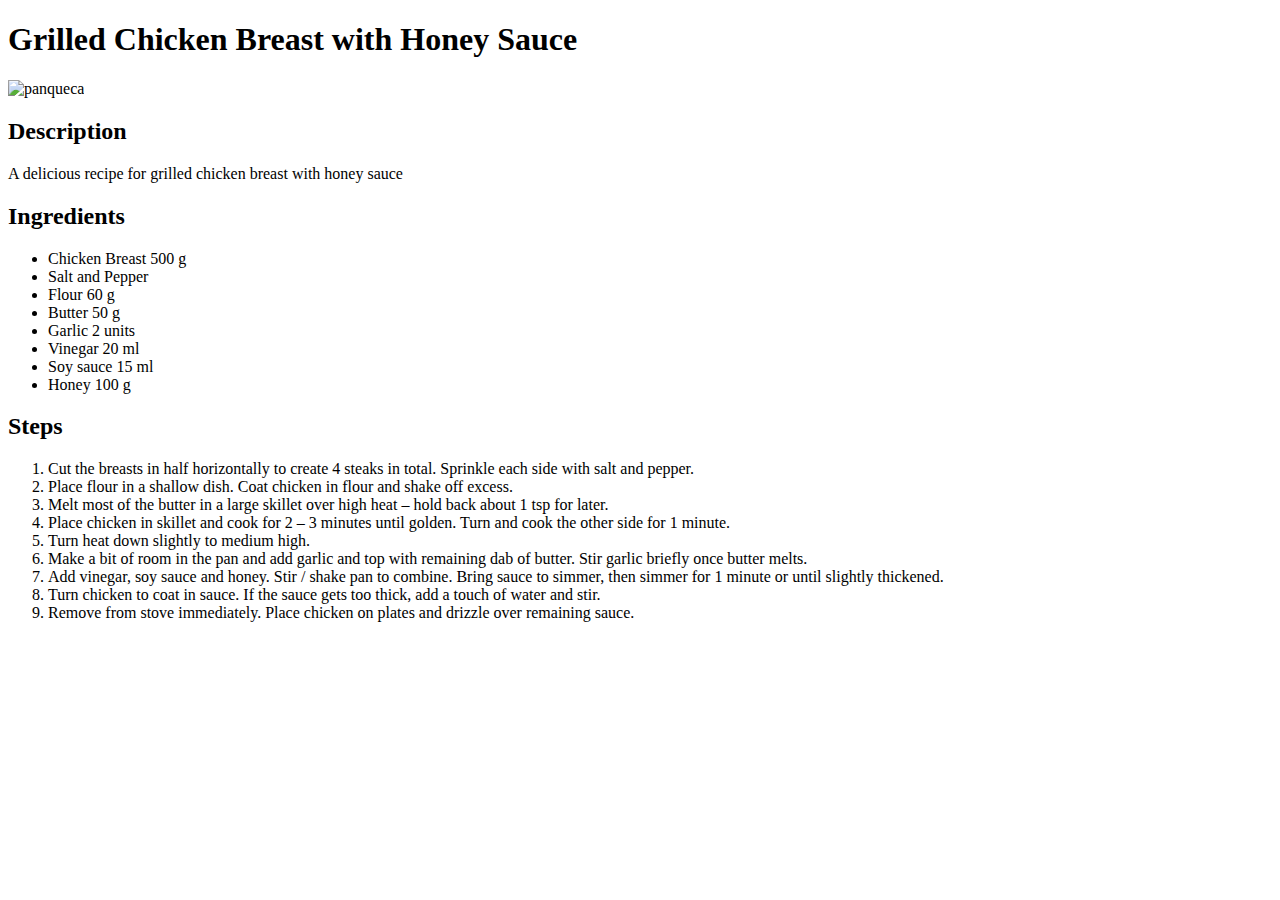
==== recipes/chicken_breast_honey.html @ 2120c2f1 "Fix type in chicken_breast_honey.html" ====
<!DOCTYPE html>
<html lang="en">
<head>
    <meta charset="UTF-8">
    <meta name="viewport" content="width=device-width, initial-scale=1.0">
    <title>Document</title>
</head>
<body>
    <h1>Grilled Chicken Breast with Honey Sauce</h1>
    <img src="https://i2.wp.com/bakingmischief.com/wp-content/uploads/2022/06/honey-garlic-chicken-image.jpg"
        alt="panqueca" height="300px">
    <h2>Description</h2>
    <p>A delicious recipe for grilled chicken breast with honey sauce</p>
    <h2>Ingredients</h2>
    <ul>
        <li>Chicken Breast 500 g</li>
        <li>Salt and Pepper</li>
        <li>Flour  60 g</li>
        <li>Butter 50 g</li>
        <li>Garlic 2 units</li>
        <li>Vinegar 20 ml</li>
        <li>Soy sauce 15 ml</li>
        <li>Honey 100 g</li>
    </ul>
    <h2>Steps</h2>
    <ol>
        <li>Cut the breasts in half horizontally to create 4 steaks in total. Sprinkle each side with salt and pepper.</li>
        <li>Place flour in a shallow dish. Coat chicken in flour and shake off excess.</li>
        <li>Melt most of the butter in a large skillet over high heat – hold back about 1 tsp for later.</li>
        <li>Place chicken in skillet and cook for 2 – 3 minutes until golden. Turn and cook the other side for 1 minute.</li>
        <li>Turn heat down slightly to medium high.</li>
        <li>Make a bit of room in the pan and add garlic and top with remaining dab of butter. Stir garlic briefly once butter melts.</li>
        <li>Add vinegar, soy sauce and honey. Stir / shake pan to combine. Bring sauce to simmer, then simmer for 1 minute or until slightly thickened.</li>
        <li>Turn chicken to coat in sauce. If the sauce gets too thick, add a touch of water and stir.</li>
        <li>Remove from stove immediately. Place chicken on plates and drizzle over remaining sauce.</li>
    </ol>
</body>
</html>
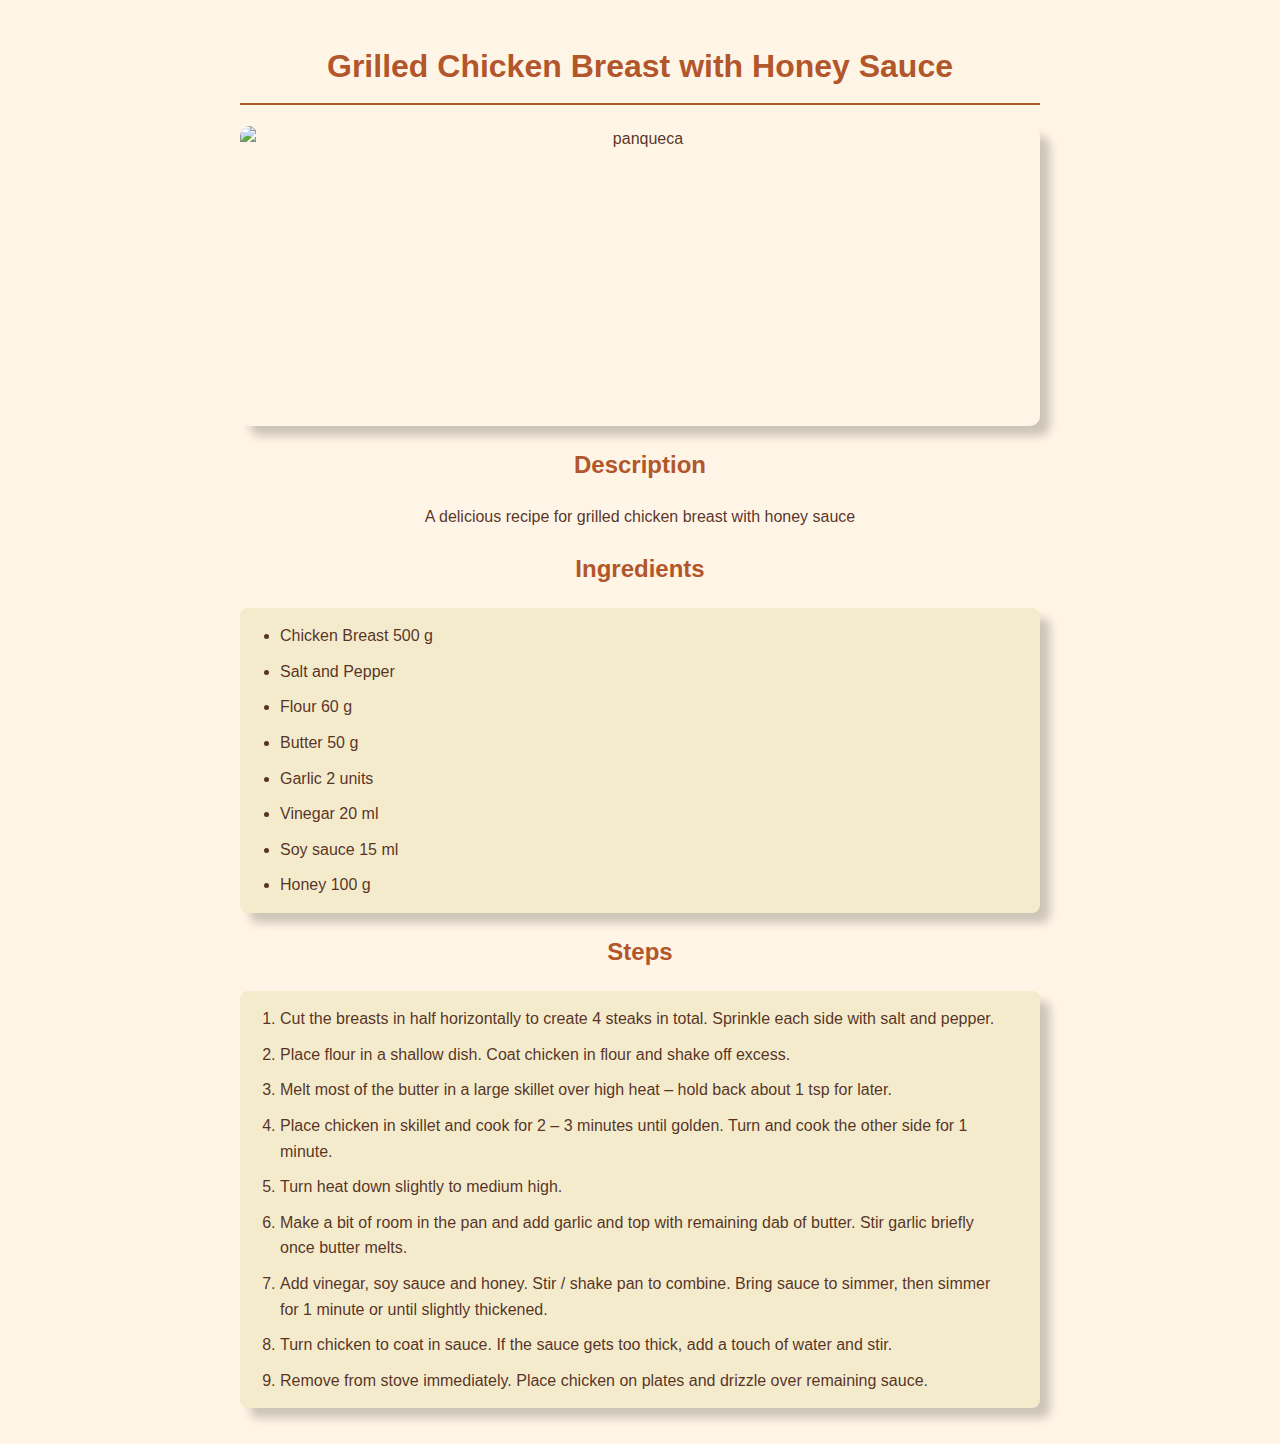
==== commit c9517f32: "Add styles to the recipes and index page" ====
--- a/recipes/chicken_breast_honey.html
+++ b/recipes/chicken_breast_honey.html
@@ -4,6 +4,7 @@
     <meta charset="UTF-8">
     <meta name="viewport" content="width=device-width, initial-scale=1.0">
     <title>Document</title>
+    <link rel="stylesheet" href="styles.css">
 </head>
 <body>
     <h1>Grilled Chicken Breast with Honey Sauce</h1>
--- a/recipes/styles.css
+++ b/recipes/styles.css
@@ -0,0 +1,44 @@
+body {
+    font-family:  'Fira Sans', 'Arial', sans-serif;
+    max-width: 800px;
+    margin: 0 auto;
+    padding: 20px;
+    line-height: 1.6;
+    background-color: #fff5e6;
+    text-align: center;
+    color: #472211e8;
+}
+
+h1 {
+    color: #b2562b;
+    text-align: center;
+    border-bottom: 2px solid #b2562b;
+    padding-bottom: 10px;
+}
+
+h2 {
+    color: #b2562b;
+    margin-top: 20px;
+}
+
+img {
+    display: flex;
+    margin: 20px auto;
+    border-radius: 10px;
+    box-shadow: 10px 10px 10px rgba(0, 0, 0, 0.2);
+}
+
+ul, ol {
+    background-color: #f4eacc;
+    padding: 10px 40px;
+    border-radius: 8px;
+    box-shadow: 10px 10px 10px rgba(0, 0, 0, 0.2);
+    text-align: left;
+
+}
+
+li {
+    margin-bottom: 5px;
+    padding-top: 5px;
+}
+
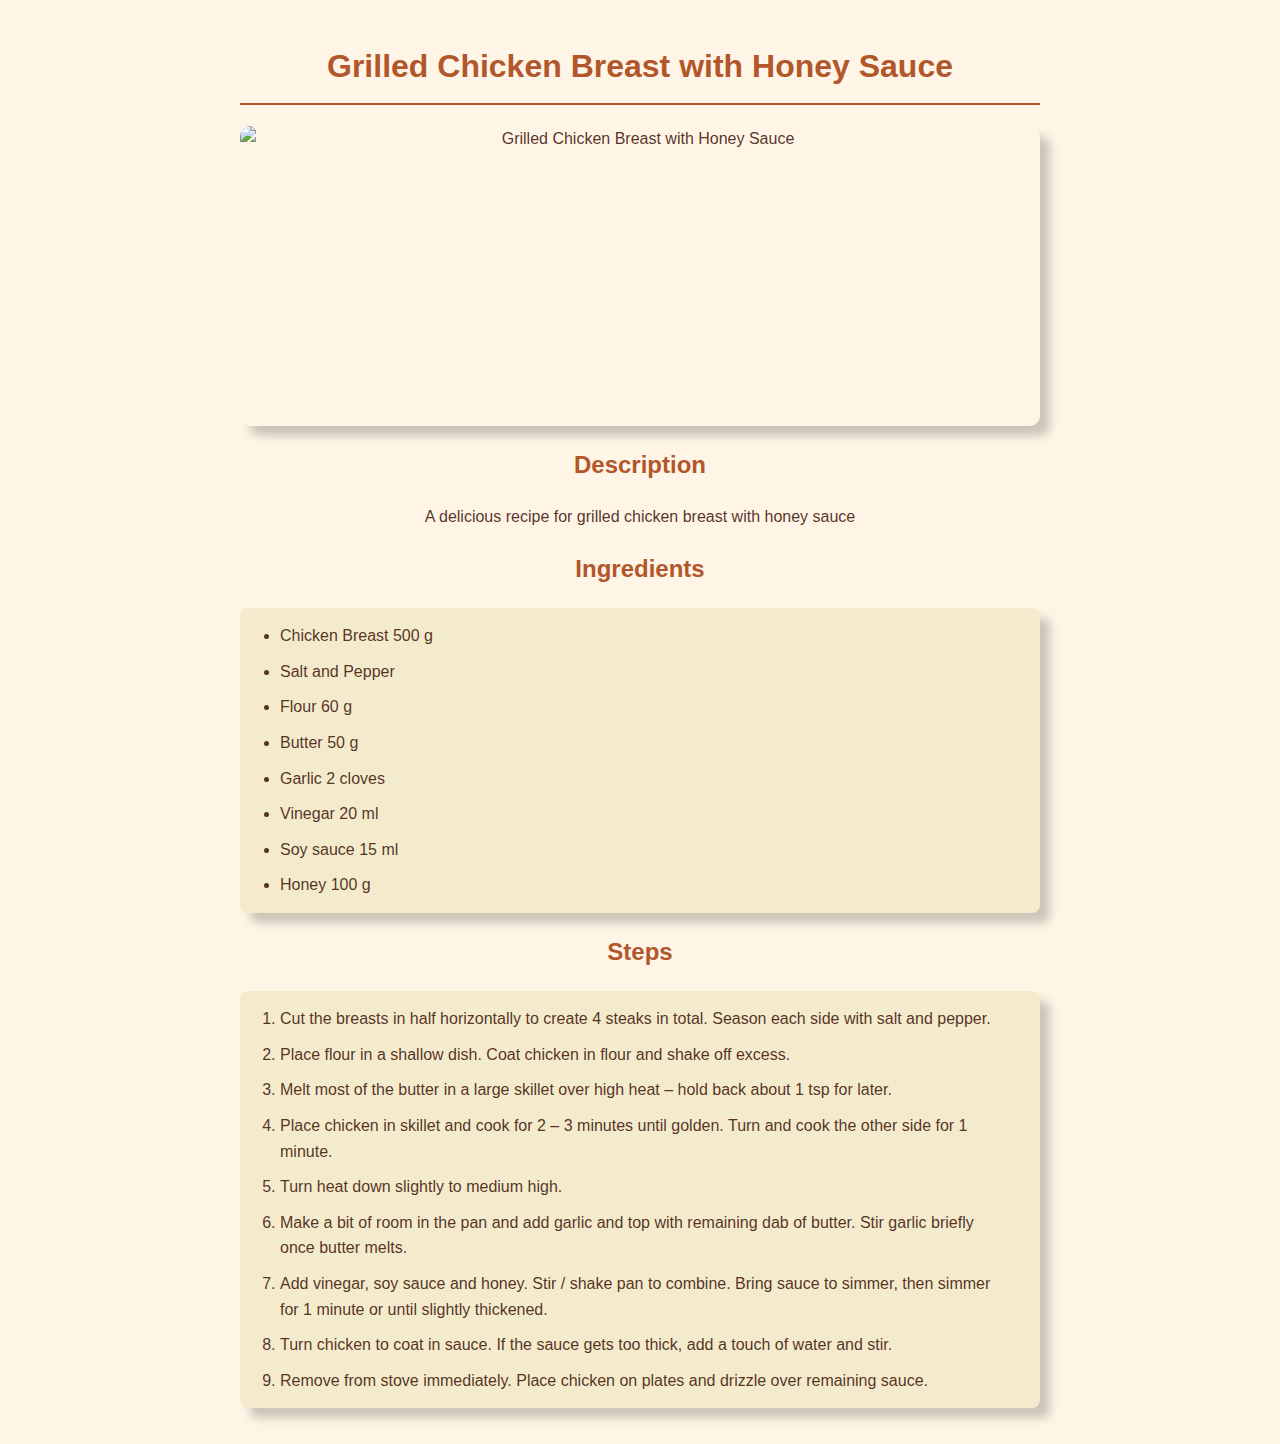
==== commit 14c2ee77: "Fix title Fix image description Change units" ====
--- a/recipes/chicken_breast_honey.html
+++ b/recipes/chicken_breast_honey.html
@@ -3,13 +3,13 @@
 <head>
     <meta charset="UTF-8">
     <meta name="viewport" content="width=device-width, initial-scale=1.0">
-    <title>Document</title>
+    <title>Grilled Chicken Breast with Honey Sauce</title>
     <link rel="stylesheet" href="styles.css">
 </head>
 <body>
     <h1>Grilled Chicken Breast with Honey Sauce</h1>
     <img src="https://i2.wp.com/bakingmischief.com/wp-content/uploads/2022/06/honey-garlic-chicken-image.jpg"
-        alt="panqueca" height="300px">
+        alt="Grilled Chicken Breast with Honey Sauce" height="300px">
     <h2>Description</h2>
     <p>A delicious recipe for grilled chicken breast with honey sauce</p>
     <h2>Ingredients</h2>
@@ -18,14 +18,14 @@
         <li>Salt and Pepper</li>
         <li>Flour  60 g</li>
         <li>Butter 50 g</li>
-        <li>Garlic 2 units</li>
+        <li>Garlic 2 cloves</li>
         <li>Vinegar 20 ml</li>
         <li>Soy sauce 15 ml</li>
         <li>Honey 100 g</li>
     </ul>
     <h2>Steps</h2>
     <ol>
-        <li>Cut the breasts in half horizontally to create 4 steaks in total. Sprinkle each side with salt and pepper.</li>
+        <li>Cut the breasts in half horizontally to create 4 steaks in total. Season each side with salt and pepper.</li>
         <li>Place flour in a shallow dish. Coat chicken in flour and shake off excess.</li>
         <li>Melt most of the butter in a large skillet over high heat – hold back about 1 tsp for later.</li>
         <li>Place chicken in skillet and cook for 2 – 3 minutes until golden. Turn and cook the other side for 1 minute.</li>
